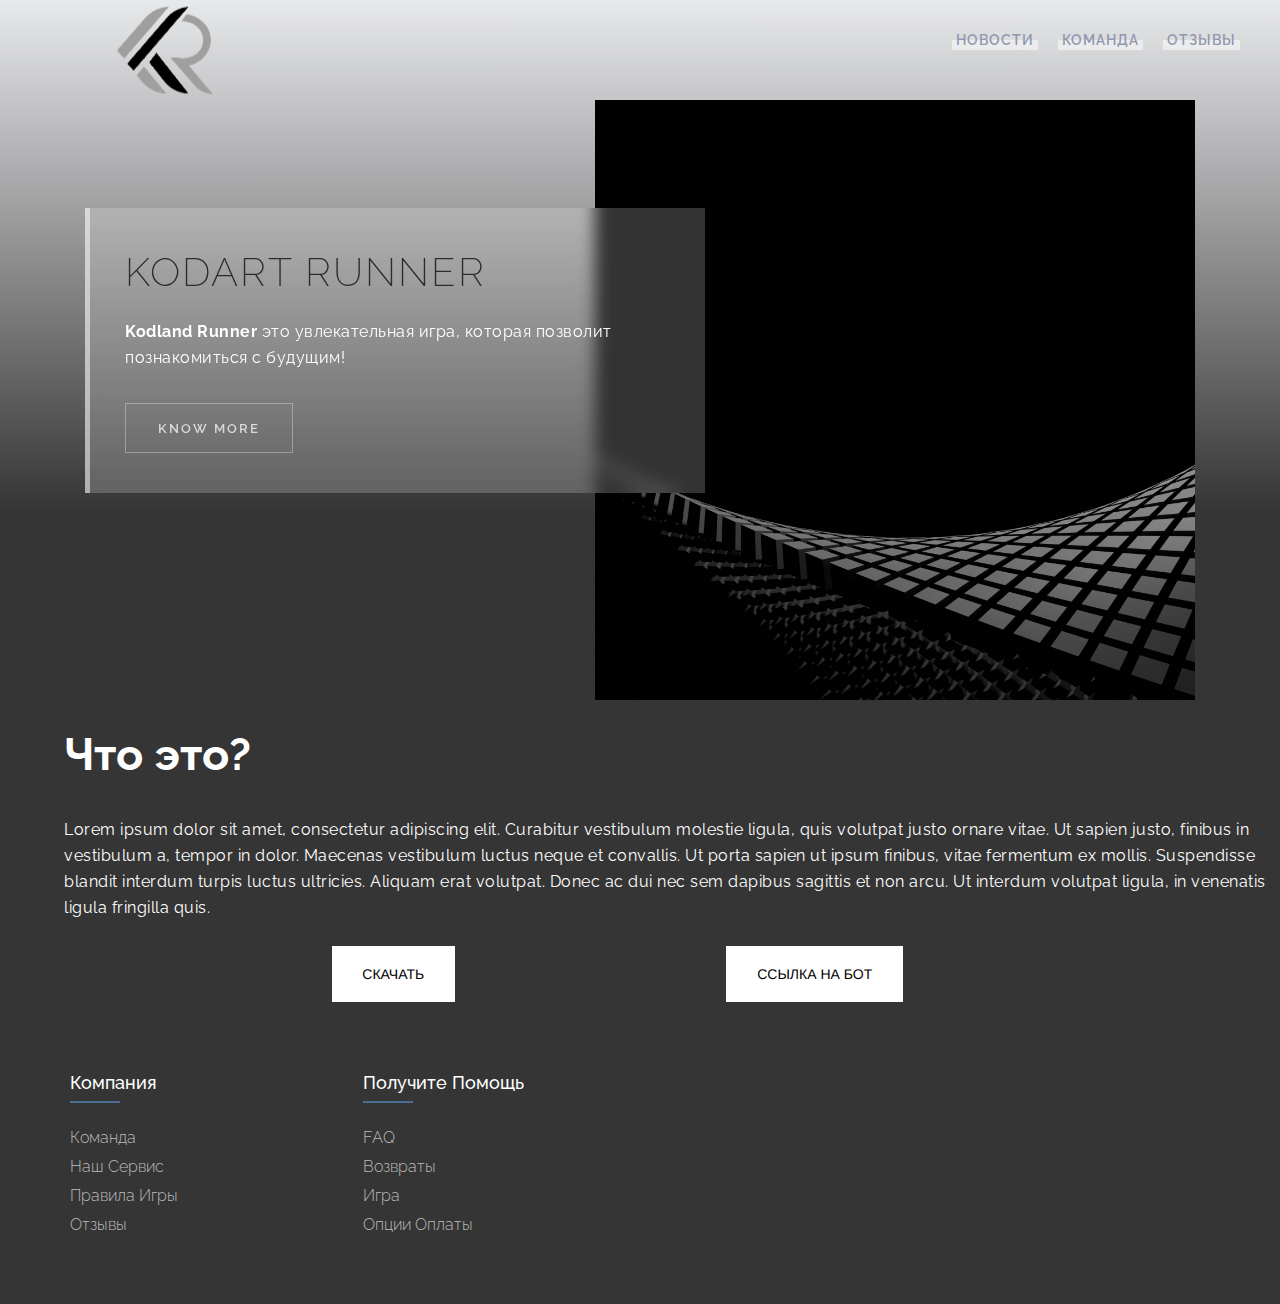
==== index.html @ 6d803bcb "Add files via upload" ====
<!DOCTYPE html>
<html lang="en">
<head>
    <meta charset="UTF-8">
    <meta name="viewport" content="width=device-width, initial-scale=1.0">
    <title>Kodart Runner - best runner game</title>
    <link rel="stylesheet" href="style.css">
</head>
<body>
 
 <nav class="mainNav">
    <div class="mainNav__logo">
      <a href="index.html">
         <img src="images/logo.png" class="kr-logo">
     </a>
    </div>
    <div class="mainNav__links">
       <a href="news.html" class="mainNav__link">Новости</a>
       <a href="team.html" class="mainNav__link">Команда</a>
       <a href="rates.html" class="mainNav__link">Отзывы</a>
    </div>
 </nav>
 <header class="mainHeading">
    <div class="mainHeading__content">
       <article class="mainHeading__text">
          <h2 class="mainHeading__title">Kodart Runner</h2>
          <p class="mainHeading__description">
            <b>Kodland Runner</b> это увлекательная игра, которая позволит познакомиться с будущим!
          </p>
          <button class="cta"><a href="#game"> Know more</a></button>
       </article>
 
       <figure class="mainHeading__image">
          <img
             src="images/main-bg.jpg"
          />
       </figure>
    </div>
 </header>
 <main>
   <div class="game">
      <h2 id="game">Что это?</h2>
      <p>   Lorem ipsum dolor sit amet, consectetur adipiscing elit. Curabitur vestibulum molestie ligula, quis volutpat justo ornare vitae. Ut sapien justo, finibus in vestibulum a, tempor in dolor. Maecenas vestibulum luctus neque et convallis. Ut porta sapien ut ipsum finibus, vitae fermentum ex mollis. Suspendisse blandit interdum turpis luctus ultricies. Aliquam erat volutpat. Donec ac dui nec sem dapibus sagittis et non arcu. Ut interdum volutpat ligula, in venenatis ligula fringilla quis.</p>
      <button class="button-48" role="button"><span class="text">Скачать</span></button>
      <button class="button-48" role="button"><span class="text">Ссылка на бот</span></button>
   </div>
 </main>
 <footer class="footer">
    <div class="container">
        <div class="row">
            <div class="footer-col">
                <h4>Компания</h4>
                <ul>
                    <li><a href="#">команда</a></li>
                    <li><a href="#">наш сервис</a></li>
                    <li><a href="#">правила игры</a></li>
                    <li><a href="#">отзывы</a></li>
                </ul>
            </div>
            <div class="footer-col">
                <h4>Получите помощь</h4>
                <ul>
                    <li><a href="#">FAQ</a></li>
                    <li><a href="#">возвраты</a></li>
                    <li><a href="#">игра</a></li>
                    <li><a href="#">опции оплаты</a></li>
                </ul>
            </div>
        </div>
    </div>
</footer>
</body>
</html>
---- style.css ----
@import url("https://fonts.googleapis.com/css?family=Raleway:100,200,300,400,500,600,700,800,900&display=swap");
 * {
	 margin: 0;
	 padding: 0;
	 list-style: none;
	 border: 0;
	 outline: 0;
	 -webkit-tap-highlight-color: transparent;
	 text-decoration: none;
	 color: inherit;
	 box-sizing: border-box;
    
}
 *:focus {
	 outline: 0;
}
 body {
	 font-family: "Raleway", sans-serif;
}
 .mainNav {
	 width: 100%;
	 height: 80px;
	 position: absolute;
	 z-index: 1;
	 display: flex;
	 justify-content: space-between;
	 align-items: center;
	 color: #9197ae;
	 text-transform: uppercase;
	 padding: 0 40px;
}
 @media screen and (max-width: 799px) {
	 .mainNav {
		 padding: 0 20px;
	}
}
 .kr-logo {
	width: 50%;
	padding-top: 5%;
 }
 .mainNav__links {
	 display: flex;
}
 @media screen and (max-width: 799px) {
	 .mainNav__links {
		 display: none;
	}
}
 .mainNav__link {
	 letter-spacing: 1px;
	 font-size: 14px;
	 margin-left: 20px;
	 font-weight: 600;
	 box-shadow: inset 0px -10px 0px rgba(255, 255, 255, 0.5);
	 transition: all 0.4s ease, transform 0.2s ease;
	 padding: 2px 4px;
	 transform: translateY(0px);
}
 .mainNav__link:hover {
	 transform: translateY(-5px);
	 box-shadow: inset 0px -20px 0px white;
}

 .mainHeading {
	 width: 100%;
	 height: 100%;
	 position: relative;
	 padding: 0 40px;
	 background-image: linear-gradient(to top, #353535 15%, #e8e9eb 100%);
}
 @media screen and (max-width: 799px) {
	 .mainHeading {
		 padding: 0 20px;
	}
}
 .mainHeading__content {
	 max-width: 1110px;
	 min-height: 600px;
	 left: 50%;
	 transform: translateX(-50%);
	 display: flex;
	 justify-content: space-between;
	 align-items: center;
	 position: relative;
}
 @media screen and (max-width: 799px) {
	 .mainHeading__content {
		 min-height: 500px;
	}
}
 .mainHeading__text {
	 z-index: 1;
	 color: #2c2c2c;
	 background-color: rgba(255, 255, 255, 0.2);
	 padding: 40px;
	 max-width: 620px;
	 margin-top: 100px;
	 width: 70%;
	 backdrop-filter: blur(8px);
	 animation: text 0.8s 0.6s ease backwards;
	 position: relative;
}
 .mainHeading__text:before {
	 content: "";
	 position: absolute;
	 width: 5px;
	 height: 100%;
	 background-color: rgba(255, 255, 255, 0.5);
	 top: 0;
	 left: 0;
	 animation: line 0.8s 0.6s ease backwards;
}
 @keyframes line {
	 0% {
		 right: 0;
		 width: 100%;
		 opacity: 0;
	}
}
 @media screen and (max-width: 799px) {
	 .mainHeading__text {
		 padding: 20px;
		 margin: 90px 0 40px 0;
	}
}
 @keyframes text {
	 0% {
		 opacity: 0;
		 transform: translateX(200px);
	}
}
 .mainHeading__preTitle {
	 text-transform: uppercase;
	 font-weight: 600;
	 letter-spacing: 2px;
	 margin-bottom: 16px;
	 color: #637498;
}
 .mainHeading__title {
	 text-transform: uppercase;
	 font-weight: 200;
	 letter-spacing: 2px;
	 margin-bottom: 24px;
	 font-size: 40px;
	 color: #2c2c2c;
}
 @media screen and (max-width: 799px) {
	 .mainHeading__title {
		 margin-bottom: 16px;
		 font-size: 28px;
	}
}
 .mainHeading__description {
	 letter-spacing: 0.5px;
	 font-size: 16px;
	 line-height: 26px;
    color: white;
}
 @media screen and (max-width: 799px) {
	 .mainHeading__description {
		 font-size: 14px;
	}
}
.mainHeading__image {
	right: 0;
	max-width: 600px;
	width: 60%;
	height: 600px;
	transform: translatey(100px);
	position: absolute;
	overflow: hidden;
	animation: image 0.6s 0.2s ease backwards;
}
 @media screen and (max-width: 799px) {
	 .mainHeading__image {
		 height: 480px;
		 width: 70%;
		 transform: translatey(80px);
		 right: -6%;
	}
}
 @keyframes image {
	 0% {
		 opacity: 0;
		 transform: translatey(200px);
	}
}
 .mainHeading__image:before, .mainHeading__image:after {
	 content: "";
	 position: absolute;
	 width: 100%;
	 height: 0%;
	 top: 100%;
	 
	 opacity: 1;
	 left: 0;
}
 .mainHeading__image:before {
	 animation: imageBefore 1s 0.2s ease backwards;
}
 @keyframes imageBefore {
	 0% {
		 height: 100%;
		 top: 0;
	}
}
 .mainHeading__image:after {
	 height: 100%;
	 top: 0;
	 opacity: 0.2;
}
 .mainHeading__image img {
	 height: 100%;
}
 .cta {
	 padding: 16px 32px;
	 color: #D9D9D9;
	 background-color: transparent;
	 border: 1px solid rgba(221, 230, 249, 0.4);
	 font-family: "Raleway", sans-serif;
	 text-transform: uppercase;
	 letter-spacing: 2px;
	 font-weight: 600;
	 margin-top: 32px;
	 cursor: pointer;
	 box-shadow: inset 0px 0px 0px rgba(99, 116, 152, 0.2);
	 transition: all 0.4s ease;
}
 .cta:hover {
	 border: 1px solid rgba(155, 185, 251, 0.1);
	 box-shadow: inset 0px -80px 0px rgbargba(155, 185, 251, 0.1);
	 transform: translateY(-5px);
}
 @media screen and (max-width: 799px) {
	 .cta {
		 margin-top: 16px;
	}
}

.game {
	padding-top: 10%;
	padding-left: 5%;
	background-color: #353535;
}

.game h2 {
	color: white;
	font-size: 45px;
	padding-bottom: 3%;
}

.game p {
	letter-spacing: 0.5px;
	 font-size: 16px;
	 line-height: 26px;
    color: white;
	padding-bottom: 2%;
}


/* CSS */
.button-48 {
  appearance: none;
  background-color: #FFFFFF;
  border-width: 0;
  box-sizing: border-box;
  color: #000000;
  cursor: pointer;
  display: inline-block;
  font-family: Clarkson,Helvetica,sans-serif;
  font-size: 14px;
  font-weight: 500;
  letter-spacing: 0;
  line-height: 1em;
  margin: 0;
  opacity: 1;
  outline: 0;
  padding: 1.5em 2.2em;
  position: relative;
  text-align: center;
  text-decoration: none;
  text-rendering: geometricprecision;
  text-transform: uppercase;
  transition: opacity 300ms cubic-bezier(.694, 0, 0.335, 1),background-color 100ms cubic-bezier(.694, 0, 0.335, 1),color 100ms cubic-bezier(.694, 0, 0.335, 1);
  user-select: none;
  -webkit-user-select: none;
  touch-action: manipulation;
  vertical-align: baseline;
  white-space: nowrap;
  margin-left: 22%;
}

.button-48:before {
  animation: opacityFallbackOut .5s step-end forwards;
  backface-visibility: hidden;
  background-color: #EBEBEB;
  clip-path: polygon(-1% 0, 0 0, -25% 100%, -1% 100%);
  content: "";
  height: 100%;
  left: 0;
  position: absolute;
  top: 0;
  transform: translateZ(0);
  transition: clip-path .5s cubic-bezier(.165, 0.84, 0.44, 1), -webkit-clip-path .5s cubic-bezier(.165, 0.84, 0.44, 1);
  width: 100%;
}

.button-48:hover:before {
  animation: opacityFallbackIn 0s step-start forwards;
  clip-path: polygon(0 0, 101% 0, 101% 101%, 0 101%);
}

.button-48:after {
  background-color: #FFFFFF;
}

.button-48 span {
  z-index: 1;
  position: relative;
}


.container{
	max-width: 1170px;
	margin:auto;
}
.row{
	display: flex;
	flex-wrap: wrap;
}
ul{
	list-style: none;
}
.footer{
	background-color: #353535;
    padding: 70px 0;
}
.footer-col{
   width: 25%;
   padding: 0 15px;
}
.footer-col h4{
	font-size: 18px;
	color: #ffffff;
	text-transform: capitalize;
	margin-bottom: 35px;
	font-weight: 500;
	position: relative;
}
.footer-col h4::before{
	content: '';
	position: absolute;
	left:0;
	bottom: -10px;
	background-color: #4b6d94;
	height: 2px;
	box-sizing: border-box;
	width: 50px;
}
.footer-col ul li:not(:last-child){
	margin-bottom: 10px;
}
.footer-col ul li a{
	font-size: 16px;
	text-transform: capitalize;
	color: #ffffff;
	text-decoration: none;
	font-weight: 300;
	color: #bbbbbb;
	display: block;
	transition: all 0.3s ease;
}
.footer-col ul li a:hover{
	color: #ffffff;
	padding-left: 8px;
}


/*responsive*/
@media(max-width: 767px){
  .footer-col{
    width: 50%;
    margin-bottom: 30px;
}
}
@media(max-width: 574px){
  .footer-col{
    width: 100%;
}
}
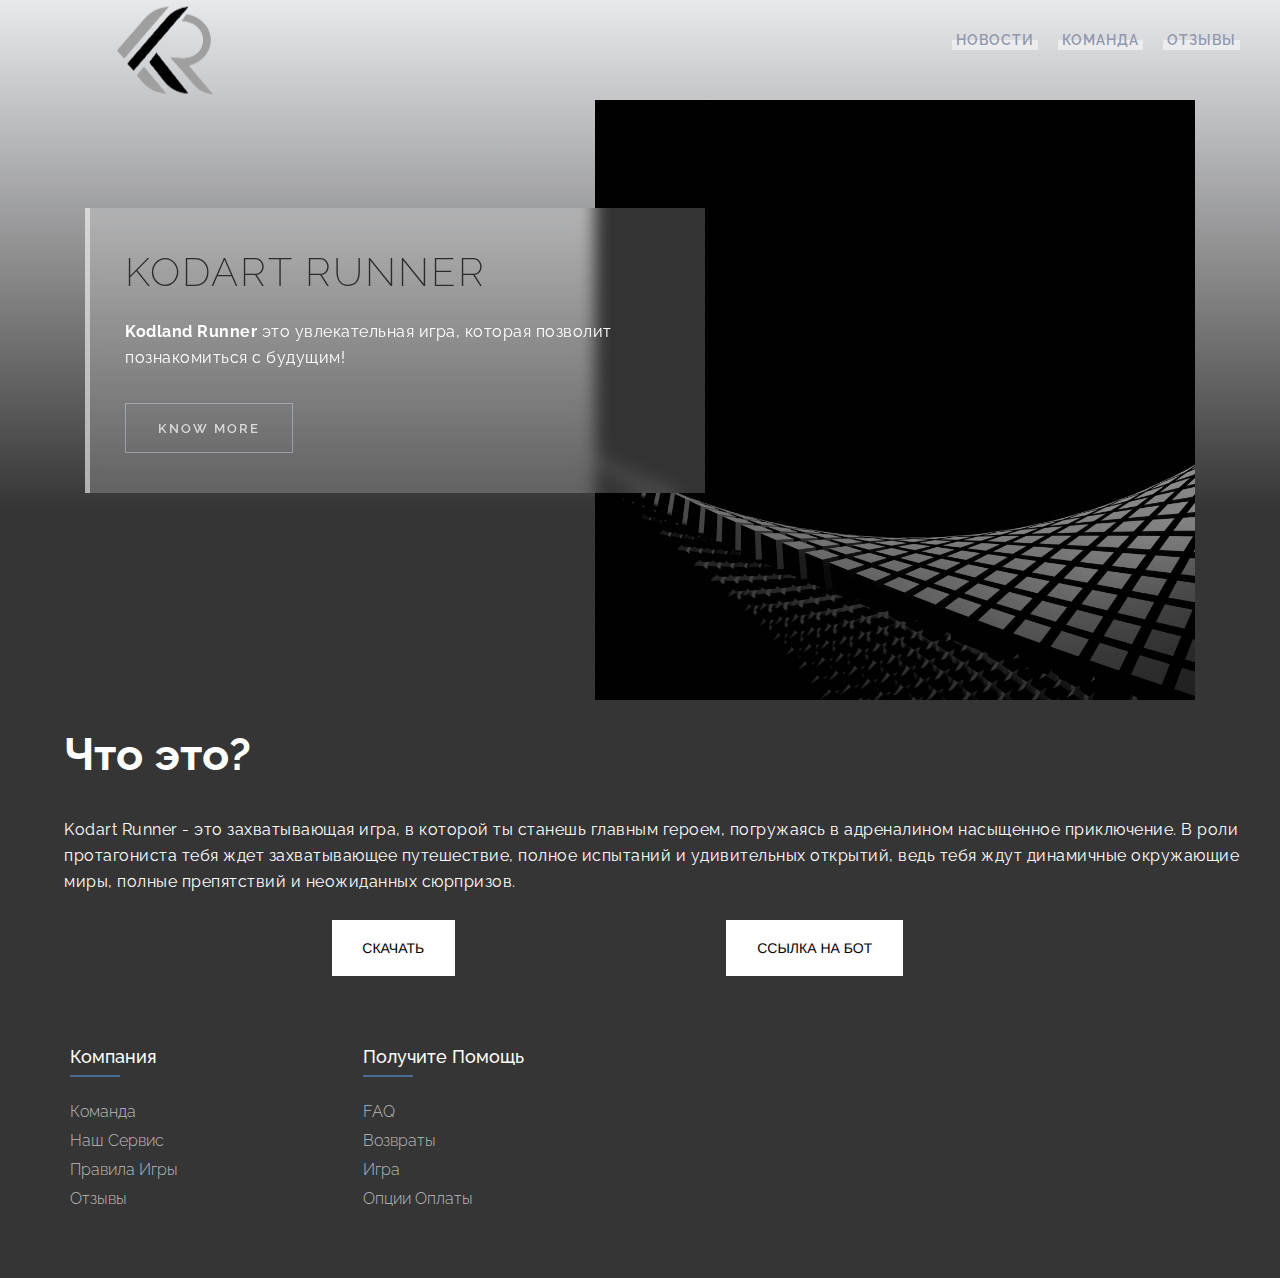
==== commit ddf42491: "Update index.html" ====
--- a/index.html
+++ b/index.html
@@ -40,7 +40,7 @@
  <main>
    <div class="game">
       <h2 id="game">Что это?</h2>
-      <p>   Lorem ipsum dolor sit amet, consectetur adipiscing elit. Curabitur vestibulum molestie ligula, quis volutpat justo ornare vitae. Ut sapien justo, finibus in vestibulum a, tempor in dolor. Maecenas vestibulum luctus neque et convallis. Ut porta sapien ut ipsum finibus, vitae fermentum ex mollis. Suspendisse blandit interdum turpis luctus ultricies. Aliquam erat volutpat. Donec ac dui nec sem dapibus sagittis et non arcu. Ut interdum volutpat ligula, in venenatis ligula fringilla quis.</p>
+      <p>Kodart Runner - это захватывающая игра, в которой ты станешь главным героем, погружаясь в адреналином насыщенное приключение. В роли протагониста тебя ждет захватывающее путешествие, полное испытаний и удивительных открытий, ведь тебя ждут динамичные окружающие миры, полные препятствий и неожиданных сюрпризов.</p>
       <button class="button-48" role="button"><span class="text">Скачать</span></button>
       <button class="button-48" role="button"><span class="text">Ссылка на бот</span></button>
    </div>
@@ -70,4 +70,4 @@
     </div>
 </footer>
 </body>
-</html>+</html>
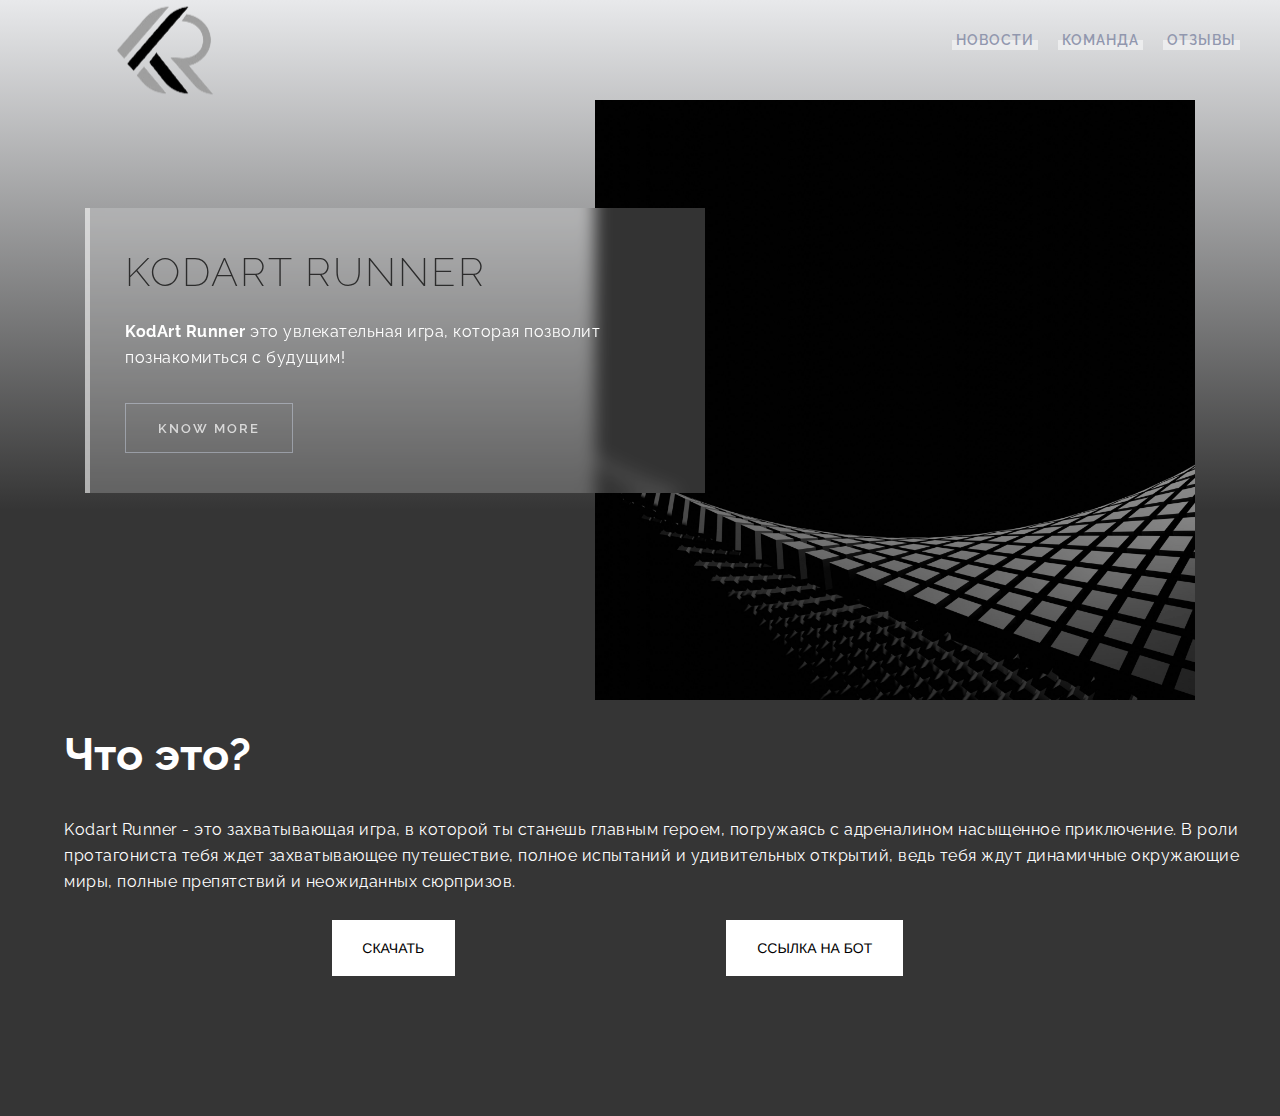
==== commit d2e7f79e: "Update index.html" ====
--- a/index.html
+++ b/index.html
@@ -25,7 +25,7 @@
        <article class="mainHeading__text">
           <h2 class="mainHeading__title">Kodart Runner</h2>
           <p class="mainHeading__description">
-            <b>Kodland Runner</b> это увлекательная игра, которая позволит познакомиться с будущим!
+            <b>KodArt Runner</b> это увлекательная игра, которая позволит познакомиться с будущим!
           </p>
           <button class="cta"><a href="#game"> Know more</a></button>
        </article>
@@ -40,32 +40,15 @@
  <main>
    <div class="game">
       <h2 id="game">Что это?</h2>
-      <p>Kodart Runner - это захватывающая игра, в которой ты станешь главным героем, погружаясь в адреналином насыщенное приключение. В роли протагониста тебя ждет захватывающее путешествие, полное испытаний и удивительных открытий, ведь тебя ждут динамичные окружающие миры, полные препятствий и неожиданных сюрпризов.</p>
-      <button class="button-48" role="button"><span class="text">Скачать</span></button>
-      <button class="button-48" role="button"><span class="text">Ссылка на бот</span></button>
+      <p>Kodart Runner - это захватывающая игра, в которой ты станешь главным героем, погружаясь с адреналином насыщенное приключение. В роли протагониста тебя ждет захватывающее путешествие, полное испытаний и удивительных открытий, ведь тебя ждут динамичные окружающие миры, полные препятствий и неожиданных сюрпризов.</p>
+      <button class="button-48" role="button"><span class="text"><a href="https://hub.kodland.org/project/263313">Скачать</a></span></button>
+      <button class="button-48" role="button"><span class="text"><a href="https://discord.com/oauth2/authorize?client_id=1214612516995596288&permissions=8&scope=bot">Ссылка на бот</a></span></button>
    </div>
  </main>
  <footer class="footer">
     <div class="container">
         <div class="row">
-            <div class="footer-col">
-                <h4>Компания</h4>
-                <ul>
-                    <li><a href="#">команда</a></li>
-                    <li><a href="#">наш сервис</a></li>
-                    <li><a href="#">правила игры</a></li>
-                    <li><a href="#">отзывы</a></li>
-                </ul>
-            </div>
-            <div class="footer-col">
-                <h4>Получите помощь</h4>
-                <ul>
-                    <li><a href="#">FAQ</a></li>
-                    <li><a href="#">возвраты</a></li>
-                    <li><a href="#">игра</a></li>
-                    <li><a href="#">опции оплаты</a></li>
-                </ul>
-            </div>
+            
         </div>
     </div>
 </footer>
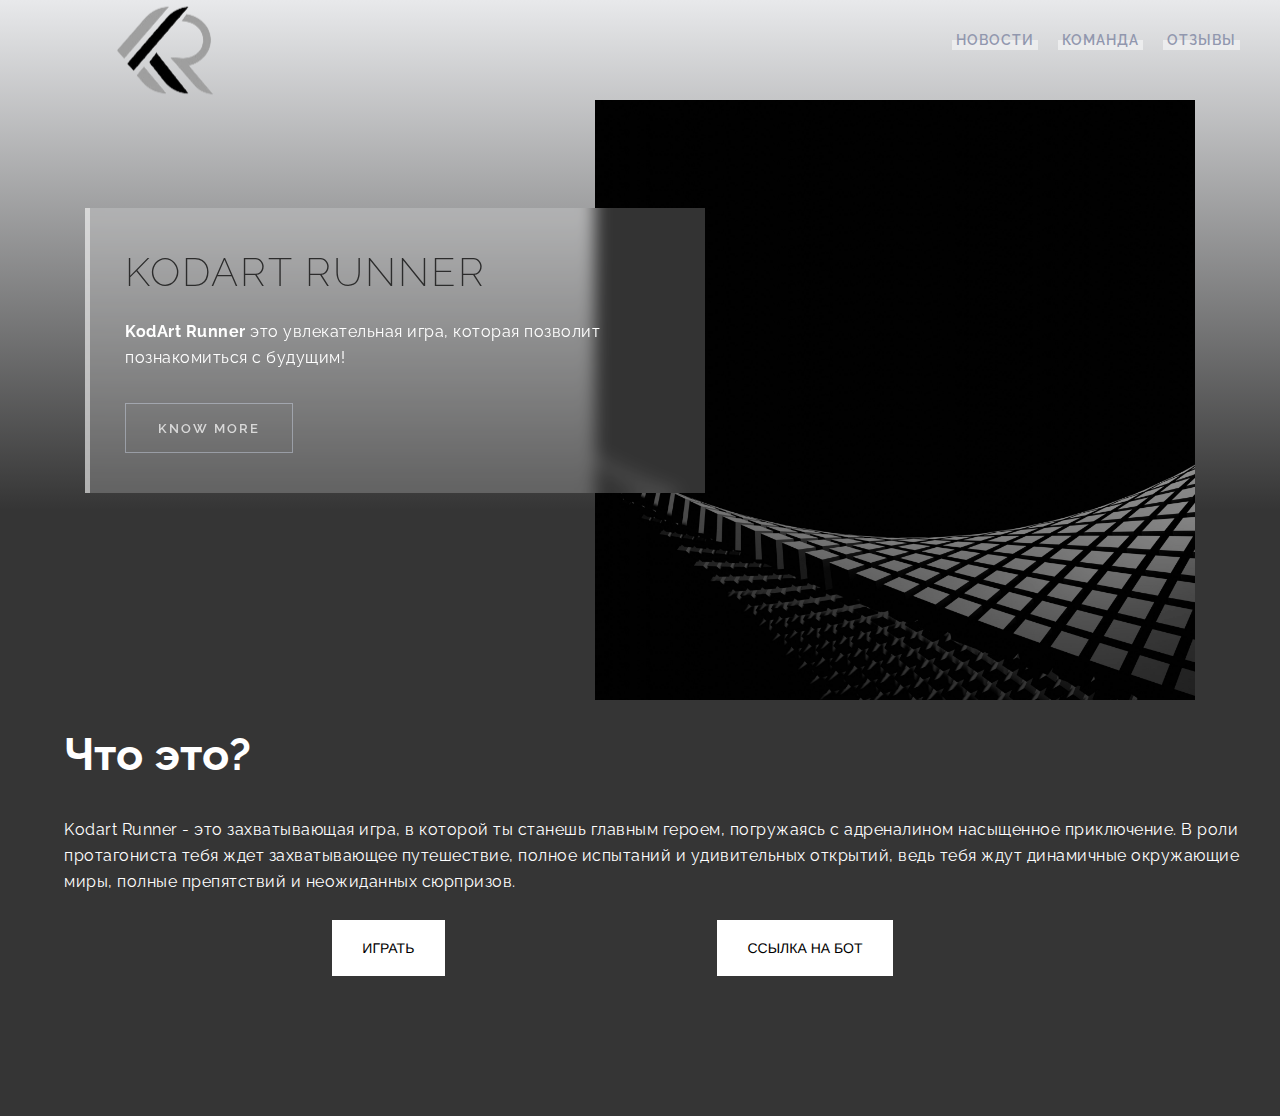
==== commit 4fd57d0d: "Update index.html" ====
--- a/index.html
+++ b/index.html
@@ -41,7 +41,7 @@
    <div class="game">
       <h2 id="game">Что это?</h2>
       <p>Kodart Runner - это захватывающая игра, в которой ты станешь главным героем, погружаясь с адреналином насыщенное приключение. В роли протагониста тебя ждет захватывающее путешествие, полное испытаний и удивительных открытий, ведь тебя ждут динамичные окружающие миры, полные препятствий и неожиданных сюрпризов.</p>
-      <button class="button-48" role="button"><span class="text"><a href="https://hub.kodland.org/project/263313">Скачать</a></span></button>
+      <button class="button-48" role="button"><span class="text"><a href="https://hub.kodland.org/project/263313">Играть</a></span></button>
       <button class="button-48" role="button"><span class="text"><a href="https://discord.com/oauth2/authorize?client_id=1214612516995596288&permissions=8&scope=bot">Ссылка на бот</a></span></button>
    </div>
  </main>
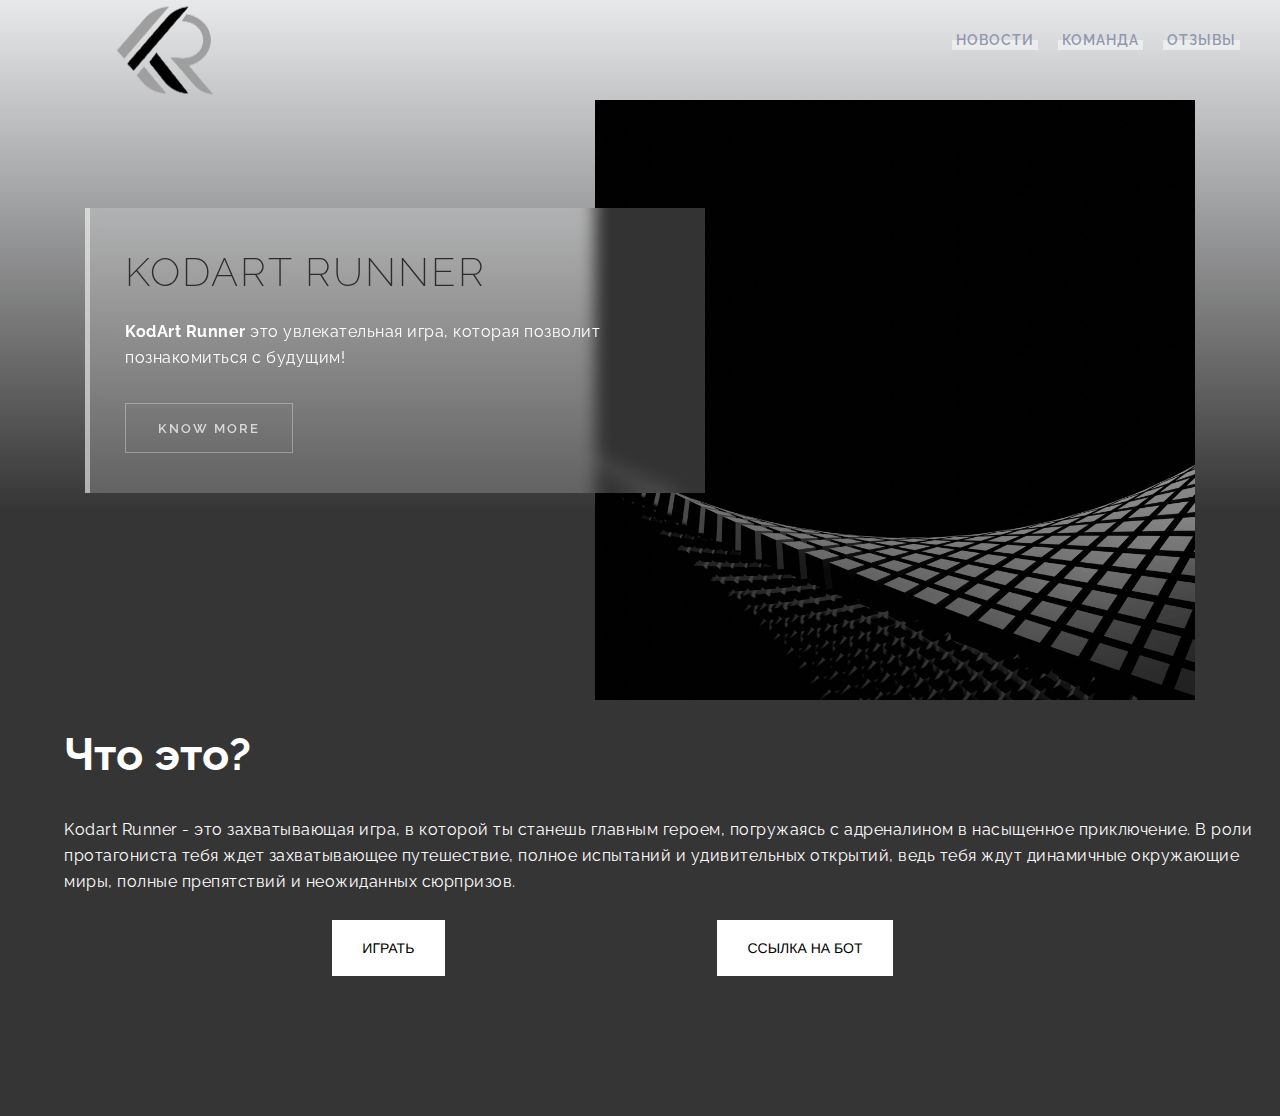
==== commit 72bb36ed: "Update index.html" ====
--- a/index.html
+++ b/index.html
@@ -40,7 +40,7 @@
  <main>
    <div class="game">
       <h2 id="game">Что это?</h2>
-      <p>Kodart Runner - это захватывающая игра, в которой ты станешь главным героем, погружаясь с адреналином насыщенное приключение. В роли протагониста тебя ждет захватывающее путешествие, полное испытаний и удивительных открытий, ведь тебя ждут динамичные окружающие миры, полные препятствий и неожиданных сюрпризов.</p>
+      <p>Kodart Runner - это захватывающая игра, в которой ты станешь главным героем, погружаясь с адреналином в насыщенное приключение. В роли протагониста тебя ждет захватывающее путешествие, полное испытаний и удивительных открытий, ведь тебя ждут динамичные окружающие миры, полные препятствий и неожиданных сюрпризов.</p>
       <button class="button-48" role="button"><span class="text"><a href="https://hub.kodland.org/project/263313">Играть</a></span></button>
       <button class="button-48" role="button"><span class="text"><a href="https://discord.com/oauth2/authorize?client_id=1214612516995596288&permissions=8&scope=bot">Ссылка на бот</a></span></button>
    </div>
